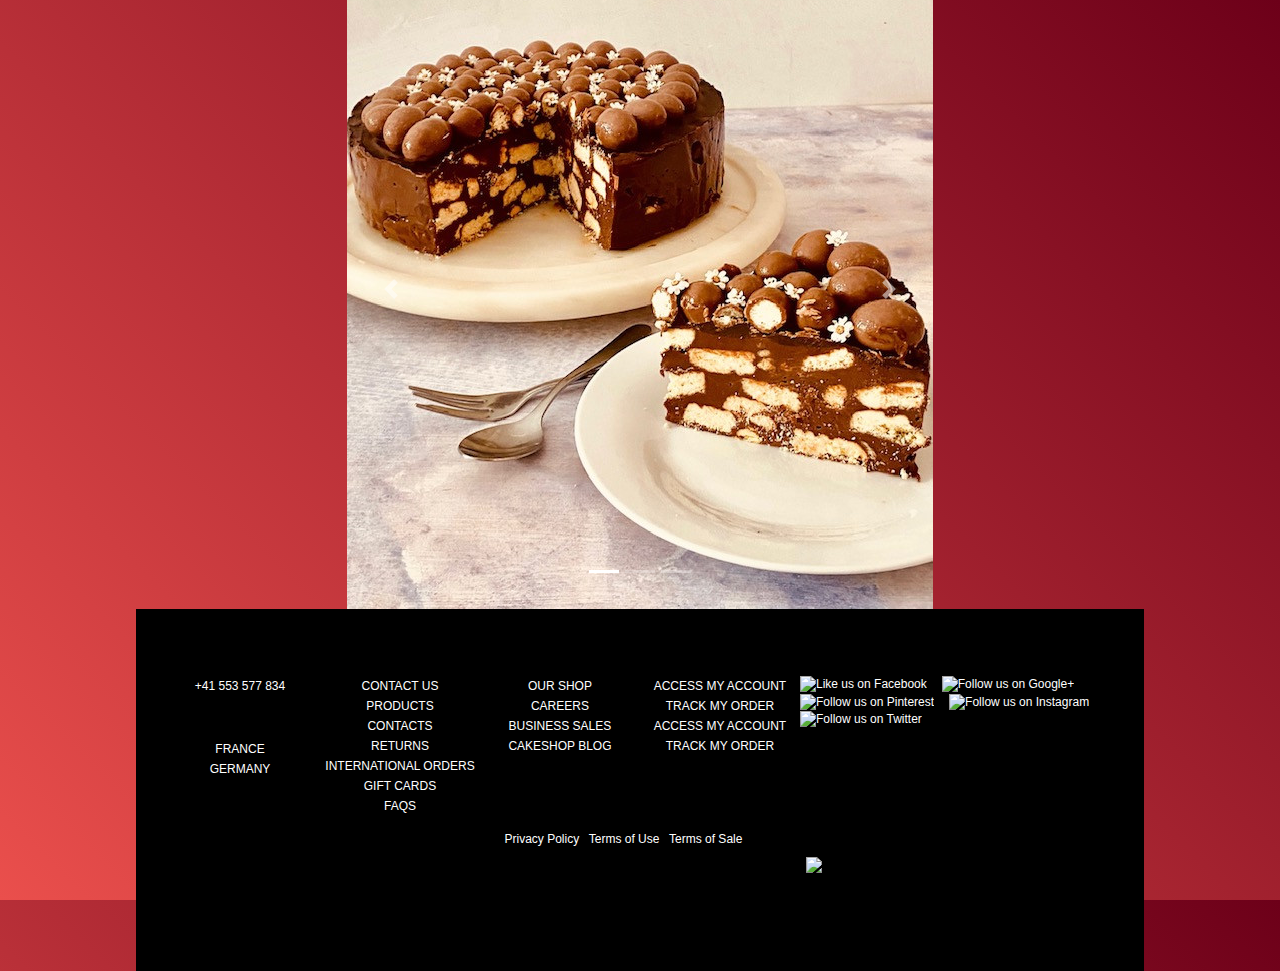
==== html/index.html @ 63a08094 "nach Backen index File erstellt" ====
<!DOCTYPE html>
<html lang="en">
<head>
    <meta charset="UTF-8">
    <meta http-equiv="X-UA-Compatible" content="IE=edge">
    <meta name="viewport" content="width=device-width, initial-scale=1.0">
    <link rel="stylesheet" href="https://stackpath.bootstrapcdn.com/bootstrap/4.3.1/css/bootstrap.min.css"
    integrity="sha384-ggOyR0iXCbMQv3Xipma34MD+dH/1fQ784/j6cY/iJTQUOhcWr7x9JvoRxT2MZw1T" crossorigin="anonymous">
    <link rel="stylesheet" href="https://maxcdn.bootstrapcdn.com/bootstrap/4.0.0/css/bootstrap.min.css"
    integrity="sha384-Gn5384xqQ1aoWXA+058RXPxPg6fy4IWvTNh0E263XmFcJlSAwiGgFAW/dAiS6JXm" crossorigin="anonymous">
    <script src="https://code.jquery.com/jquery-3.2.1.slim.min.js"
    integrity="sha384-KJ3o2DKtIkvYIK3UENzmM7KCkRr/rE9/Qpg6aAZGJwFDMVNA/GpGFF93hXpG5KkN"
    crossorigin="anonymous"></script>
<script src="https://cdnjs.cloudflare.com/ajax/libs/popper.js/1.12.9/umd/popper.min.js"
    integrity="sha384-ApNbgh9B+Y1QKtv3Rn7W3mgPxhU9K/ScQsAP7hUibX39j7fakFPskvXusvfa0b4Q"
    crossorigin="anonymous"></script>
<script src="https://maxcdn.bootstrapcdn.com/bootstrap/4.0.0/js/bootstrap.min.js"
    integrity="sha384-JZR6Spejh4U02d8jOt6vLEHfe/JQGiRRSQQxSfFWpi1MquVdAyjUar5+76PVCmYl"
    crossorigin="anonymous"></script>
    <link rel="shortcut icon" href="cakelog.png" type="">
    <link rel="stylesheet" href="/css/index.css">
    <title>Take N'Bake</title>
</head>
<body>
    <nav class="navigationWrapper">
        <div class="logoWrapper">
          <span class="stylish">Stylish</span>
          <span class="logo">Logo</span>
        </div>
        <ul class="navigation">
          <li class="parent"><a class="link" href="#">Home</a></li>
          <li class="parent"><a class="link" href="#">About</a></li>
          <li class="parent" id="clients">
            <a class="link" href="#"><i class="fas fa-minus"></i> Clients <i class="fas fa-plus"></i></a>
            <ul class="subnavigation">
              <li><a class="link" href="#">Burger King</a></li>
              <li><a class="link" href="#">Southwest Airlines</a></li>
              <li><a class="link" href="#">Levi Strauss</a></li>
            </ul>
          </li>
          <li class="parent" id="services">
            <a class="link" href="#"><i class="fas fa-minus"></i> Services <i class="fas fa-plus"></i></a>
            <ul class="subnavigation">
              <li><a class="link" href="#">Print Design</a></li>
              <li><a class="link" href="#">Web Design</a></li>
              <li><a class="link" href="#">Mobile App Development</a></li>
            </ul>
          </li>
          <li class="parent"><a class="link" href="#">Contact</a></li>
        </ul>
      </nav>






    <div id="carouselExampleIndicators" class="carousel slide" data-ride="carousel">
        <ol class="carousel-indicators">
            <li data-target="#carouselExampleIndicators" data-slide-to="0" class="active"></li>
            <li data-target="#carouselExampleIndicators" data-slide-to="1"></li>
            <li data-target="#carouselExampleIndicators" data-slide-to="2"></li>
        </ol>
        <div class="carousel-inner">
            <div class="carousel-item active">
                <img class="d-block w-100" src="/images/full-fridge-cake.jpg" alt="First slide">
                <div class="carousel-caption d-none d-md-block">
                </div>
            </div>
            <div class="carousel-item">
                <img class="d-block w-100" src="/images/logo-cake-pastry.png" alt="Second slide">
            </div>
            <div class="carousel-item">
                <img class="d-block w-100" src="/images/logo-CherryCakes.png" alt="Third slide">
            </div>
        </div>
        <a class="carousel-control-prev" href="#carouselExampleIndicators" role="button" data-slide="prev">
            <span class="carousel-control-prev-icon" aria-hidden="true"></span>
            <span class="sr-only">Previous</span>
        </a>
        <a class="carousel-control-next" href="#carouselExampleIndicators" role="button" data-slide="next">
            <span class="carousel-control-next-icon" aria-hidden="true"></span>
            <span class="sr-only">Next</span>
        </a>
       </div>
       <div id=container class="header-text hidden-xs">
            <div id=parent class="col-md-12 text-center">




    
    <footer>
        <div class="footer-gray">
            <div class="footer-custom">
                <div class="footer-lists">
                    <div class="footer-list-wrap">
                        <h6 class="ftr-hdr">Order Toll Free</h6>
                        <ul class="ftr-links-sub">
                            <li>+41 553 577 834</li>
                        </ul>
                        <h6 class="ftr-hdr">International</h6>
                        <ul class="ftr-links-sub">
                            <li><a href="http://www.art.fr" rel="nofollow">France</a></li>
                            <li><a href="http://www.art.fr" rel="nofollow">Germany</a></li>
                        </ul>
                    </div>

                    <div class="footer-list-wrap">
                        <h6 class="ftr-hdr">Customer Service</h6>
                        <ul class="ftr-links-sub">
                            <li><a href="contacts.html" rel="nofollow">Contact Us</a></li>
                            <li><a href="products.html" rel="nofollow">Products</a></li>
                            <li><a href="contacts.html" rel="nofollow">Contacts</a></li>
                            <li><a href="/help/shippingreturns.html" rel="nofollow">Returns</a></li>
                            <li><a href="/help/international-shipping.html" rel="nofollow">International Orders</a></li>
                            <li><a href="/~/egift-cards/" rel="nofollow">Gift Cards</a></li>
                            <li><a href="/help/faq.html" rel="nofollow">FAQs</a></li>
                        </ul>
                    </div>
                    <div class="footer-list-wrap">
                        <h6 class="ftr-hdr">Cakeshop</h6>
                        <ul class="ftr-links-sub">
                            <li><a href="aboutus.html" rel="nofollow">Our Shop</a></li>
                            <li><a href="http://corporate.art.com/careers" rel="nofollow">Careers</a></li>
                            <li><a href="/~/art-for-business" rel="nofollow">Business Sales</a></li>
                            <li><a href="pseudo.html" rel="notfollow">CAKESHOP BLOG</a></li>
                        </ul>
                    </div>

                    <div class="footer-list-wrap">
                        <h6 class="ftr-hdr">My Account</h6>
                        <ul class="ftr-links-sub">
                            <art:content rule="!loggedin">
                                <li class="ftr-Login"><span class="link login-trigger">Access My Account</span></li>
                                <li> <span class="link"
                                        onclick="link('/asp/secure/your_account/track_orders-asp/_/posters.htm')">Track
                                        My Order</span></li>
                            </art:content>
                            <art:content rule="loggedin">
                                <li class="ftr-Login"><span class="link ftr-access-my-account">Access My Account</span>
                                </li>
                                <li><span class="link"
                                        onclick="window.location.href=getProfileKey() + '?pagetype=oh';">Track My
                                        Order</span></li>
                            </art:content>
                        </ul>
                    </div>

                </div>

                <div class="footer-email">
                    
                    <div id="ftr-email" class="ftr-email-form">
      
                            <input type="hidden" name="country_iso2" value="">
                            <input type="hidden" name="language_iso2" value="en">
                            <input type="hidden" name="site_domain" value="art.com">
                            <input type="hidden" name="email_acq_source" value="01-000001">
                            <input type="hidden" name="email_acq_date" value="" id="ftr-email-date">
                            <input type="hidden" name="brand_id" value="ART">
                            <input type="hidden" name="_ri_"
                                value="X0Gzc2X%3DWQpglLjHJlYQGnp51yrMf2qXdC9tjU8pzgMtwfYzaVwjpnpgHlpgneHmgJoXX0Gzc2X%3DWQpglLjHJlYQGnyLSq2fzdkuzdzglHMsUhgeNzaSgkk">
                        </form>
                    </div>

                    <div class="ftr-email-privacy-policy"></div>
                </div>

                <div class="footer-social">
                    <h6 class="ftr-hdr">Follow Us</h6>
                    <ul>
                        <li>
                            <a href="https://www.facebook.com/art.com" title="Facebook"
                                onclick="_gaq.push(['_trackSocial', 'Facebook', 'Follow', 'Footer', 'undefined', 'True']);">
                                <img width="24" height="24" alt="Like us on Facebook"
                                    src="http://cache1.artprintimages.com/images/jump_pages/rebrand/footer/fb.png">
                            </a>
                        </li>
                        <li>
                            <a href="https://plus.google.com/108089796661280870153" title="Google+"
                                onclick="_gaq.push(['_trackSocial', 'GooglePlus', 'Follow', 'Footer', 'undefined', 'True']);">
                                <img width="24" height="24" alt="Follow us on Google+"
                                    src="http://cache1.artprintimages.com/images/jump_pages/rebrand/footer/gplus.png">
                            </a>
                        </li>
                        <li>
                            <a href="https://pinterest.com/artdotcom/" target="_blank">
                                <img width="24" height="24" alt="Follow us on Pinterest"
                                    src="http://cache1.artprintimages.com/images/jump_pages/rebrand/footer/pin-badge.png">
                            </a>
                        </li>
                        <li>
                            <a target="_blank" href="http://instagram.com/artdotcom/">
                                <img width="24" height="24" alt="Follow us on Instagram"
                                    src="http://cache1.artprintimages.com/images/jump_pages/rebrand/footer/instagram-badge.png">
                            </a>
                        </li>
                        <li>
                            <a href="https://www.twitter.com/artdotcom" title="Twitter"
                                onclick="_gaq.push(['_trackSocial', 'Twitter', 'Follow', 'Footer', 'undefined', 'True']);">
                                <img width="67" alt="Follow us on Twitter"
                                    src="http://cache1.artprintimages.com/images/jump_pages/rebrand/footer/twitter.png">
                            </a>
                        </li>
                    </ul>
                </div>

                
                <div class="footer-legal">
                    <p>&copy; Cakeshop@zuerich.com Inc. All Rights Reserved. | <a href="/help/privacy-policy.html"
                            rel="nofollow">Privacy Policy</a> | <a href="/help/terms-of-use.html" rel="nofollow">Terms
                            of Use</a> | <a href="/help/terms-of-sale.html" rel="nofollow">Terms of Sale</a></p>
                    <p>Cakeshop@zuerich.com, You+Cake, and Pastry [to] Cakes are sales or registered sales of
                        Cakeshop@zuerich.com Inc.</p>
                    <p>Various aspects of this website are covered by issued US patent No. 7,973,796 and other pending
                        patent applications.</p>
                </div>

                <div class="footer-payment">
                    <ul>
                        <li class="ftr-stella">
                            <span title="Stella Service"
                                onclick="openLink('http://www.stellaservice.com/profile/Art.com/')"></span>
                        </li>
                        <li>
                            <span onclick="clickTrack(); returnfalse;" onmouseover="this.style.cursor='pointer'"><img
                                    border="0" alt="HACKER SAFE certified sites prevent over 99.9% of hacker crime."
                                    src="https://images.scanalert.com/meter/www.art.com/31.gif"></span>
                        </li>
                        <li class="ftr-bbb">
                            <span title="BBB"
                                onclick="openLink('http://www.bbb.org/raleigh-durham/business-reviews/art-suppliers/artcom-inc-in-raleigh-nc-5001914')"></span>
                        </li>
                    </ul>
                </div>

            </div>

        </div>

     </footer>

</body>
</html>
---- css/index.css ----
body {
  font-family: "Roboto", sans-serif;
  margin: 0;
  padding: 0;
  display: flex;
  flex-direction: column;
  align-items: center;
  justify-content: center;
  height: 100vh;
  background: linear-gradient(45deg, #ea4f4c 0%, #6d0019 100%);

  
}
.signature {
    font-style: italic;
    font-size: 12px;
    color: #212121;
    padding-top: 15px;
    transition: all 0.3s ease-in-out;
    
    &:hover {
      color: white;
    }
  }
.navigationWrapper {
  position: relative;
  display: flex;
  align-items: center;
  justify-content: space-between;
  padding: 20px;
  background-color: #222;
  box-shadow: 0 5px 15px 0 rgba(0, 0, 0, 0.25);
  color: white;
  text-transform: uppercase;
  overflow: hidden;
  width: 600px;

  .logoWrapper {
    display: flex;

    .stylish {
      font-weight: bold;
    }

    .logo {
      padding-left: 4px;
      color: #ea4f4c;
    }
  }

  .navigation {
    display: flex;
    list-style-type: none;

    li {
      opacity: 1;
      list-style-type: none;
      color: white;
      text-decoration: none;
      transition: all 0.3s ease-in-out;
    }

    .parent {
      padding: 0 10px;
      cursor: pointer;

      .link {
        position: relative;
        display: flex;
        align-items: center;
        text-decoration: none;
        transition: all 0.3s ease-in-out;
        color: white;

        &:hover {
          color: #ea4f4c;
        }

        .fa-minus {
          opacity: 0;
          transition: all 0.3s ease-in-out;
          position: absolute;
          left: -16px;
          top: 3px;
        }

        .fa-plus {
          opacity: 1;
          transition: all 0.3s ease-in-out;
        }

        .fas {
          color: #ea4f4c;
          margin: -2px 4px 0;
          font-size: 10px;
          transition: all 0.3s ease-in-out;
        }
      }
    }

    .subnavigation {
      display: none;
      list-style-type: none;
      width: 500px;
      position: absolute;
      top: 40%;
      left: 25%;
      margin: auto;
      transition: all 0.3s ease-in-out;
      background-color: #222;

      li a {
        font-size: 17px;
        padding: 0 5px;
      }
    }
  }
}

.active.parent {
  transform: translate(-40px, -25px);
  .link {
    font-size: 12px;

    .fa-minus {
      opacity: 1 !important;
      font-size: 8px;
    }

    .fa-plus {
      opacity: 0 !important;
    }
  }

  .subnavigation {
    display: flex;
  }
}












body,
html {
  margin: 0;
  padding: 0;
}
.hidden {
  display: none;
}
.footer-gray {
  background-color: #000000;
  width: 100%;
}
.footer-custom {
  color: rgb(0, 0, 0);
  font: normal normal 12px/1.4 "HelveticaNeue-Light", "Helvetica Neue Light",
    "Helvetica Neue", Helvetica, Arial, "Lucida Grande", sans-serif;
  max-width: 1008px;
  box-sizing: border-box;
  margin: 0 auto;
  padding: 24px;
}
.footer-custom:after {
  display: table;
  clear: both;
  content: "";
}
.footer-lists:after {
  display: table;
  clear: both;
  content: "";
}
.ftr-hdr {
  color: #000;
  font: 22px/1.4 "BebasNeueRegular", BebasNeue, "Bebas Neue", Arial, sans-serif;
  margin: 1em 0 0;
}
@media only screen and (min-width: 768px) {
  .ftr-hdr {
    font-size: 18px;
  }
}
.footer-list-wrap {
  width: 50%;
  float: left;
  box-sizing: border-box;
}
@media only screen and (min-width: 568px) {
  .footer-list-wrap {
    width: 33.3333%;
  }
}
@media only screen and (min-width: 768px) {
  .footer-list-wrap {
    width: 25%;
  }
}
.ftr-links-sub {
  padding: 0;
  margin: 0;
}
.ftr-links-sub:after {
  display: table;
  clear: both;
  content: "";
}
.ftr-links-sub li {
  display: block;
  list-style-type: none;
  margin: 0;
  padding: 3px 0;
  color: rgb(255, 255, 255);
  font: normal normal 12px "HelveticaNeue-Light", "Helvetica Neue Light",
    "Helvetica Neue", Helvetica, Arial, "Lucida Grande", sans-serif;
  text-transform: uppercase;
  /*width: 150px;*/
}
.footer-custom a,
.footer-custom a:link,
.footer-custom a:visited,
.ftr-links-sub li .link {
  text-decoration: none;
  color: rgb(255, 255, 255);
  padding: 5px 0;
  display: block;
}
.footer-custom .footer-legal a {
  display: inline;
}
.footer-custom a:hover,
.footer-custom a:active,
.ftr-links-sub li .link:hover {
  text-decoration: underline;
  color: #888;
  cursor: pointer;
}
@media only screen and (min-width: 768px) {
  .footer-custom a,
  .footer-custom a:link,
  .footer-custom a:visited,
  .ftr-links-sub li .link {
    padding: 0;
  }
}
.footer-social {
  text-align: center;
}
.footer-social ul {
  padding: 0;
  display: inline-block;
  list-style-type: none;
}
.footer-social ul:after {
  display: table;
  clear: both;
  content: "";
}
.footer-social li {
  float: left;
  margin: 0 15px 0 0;
  padding: 0;
}
@media only screen and (min-width: 768px) {
  .footer-lists {
    width: 100%;
  }
  .footer-email {
    width: 50%;
    float: left;
    text-align: left;
  }
  .footer-social {
    width: 45%;
    margin-left: 5%;
    float: left;
    text-align: left;
  }
}
@media only screen and (min-width: 1008px) {
  .footer-lists {
    width: 66.6666%;
    float: left;
  }
  .footer-email {
    width: 33.3333%;
  }
  .footer-social {
    width: 33.3333%;
    float: right;
    margin-left: 0;
  }
}
.footer-legal {
  padding: 15px 0 0;
  clear: left;
}

.footer-payment {
  text-align: center;
}
@media only screen and (min-width: 768px) {
  .footer-legal {
    width: 66.6666%;
    float: left;
  }
  .footer-payment {
    width: 33.3333%;
    float: left;
  }
}
@media only screen and (min-width: 1008px) {
  .footer-payment {
    text-align: left;
  }
}
.footer-payment ul {
  padding: 0;
  display: inline-block;
  list-style-type: none;
}
.footer-payment ul li {
  display: inline-block;
  margin: 0 6px;
}
@media only screen and (min-width: 1008px) {
  .footer-payment ul li.ftr-stella {
    margin-left: 0;
  }
}
.ftr-bbb span,
.ftr-stella span {
  background-image: url("http://cache1.artprintimages.com/images/jump_pages/rebrand2/images/subnav2.png");
  background-repeat: no-repeat;
  background-color: transparent;
  cursor: pointer;
  display: inline-block;
  height: 36px;
  margin: 0;
  padding: 0;
}
.ftr-bbb span {
  background-position: -339px -8px;
  width: 96px;
}
.ftr-stella span {
  background-position: -339px -107px;
  width: 57px;
}
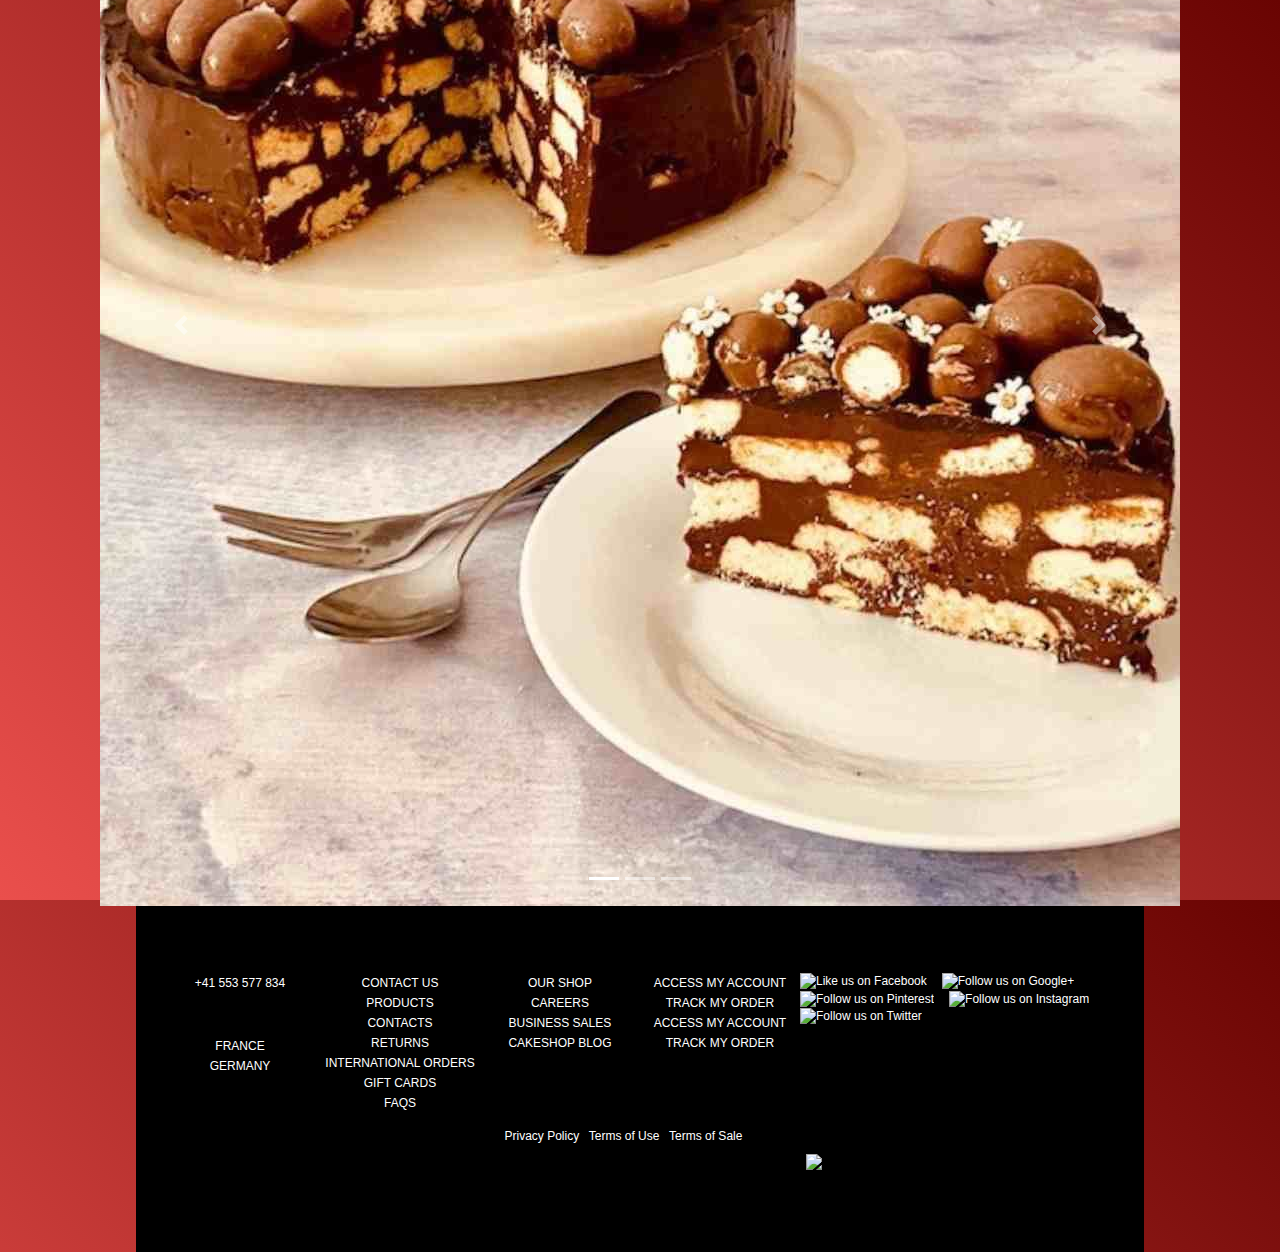
==== commit 68408f02: "experiments of nav-bar- added new images" ====
--- a/html/index.html
+++ b/html/index.html
@@ -1,60 +1,39 @@
 <!DOCTYPE html>
 <html lang="en">
+
 <head>
     <meta charset="UTF-8">
     <meta http-equiv="X-UA-Compatible" content="IE=edge">
     <meta name="viewport" content="width=device-width, initial-scale=1.0">
-    <link rel="stylesheet" href="https://stackpath.bootstrapcdn.com/bootstrap/4.3.1/css/bootstrap.min.css"
-    integrity="sha384-ggOyR0iXCbMQv3Xipma34MD+dH/1fQ784/j6cY/iJTQUOhcWr7x9JvoRxT2MZw1T" crossorigin="anonymous">
-    <link rel="stylesheet" href="https://maxcdn.bootstrapcdn.com/bootstrap/4.0.0/css/bootstrap.min.css"
-    integrity="sha384-Gn5384xqQ1aoWXA+058RXPxPg6fy4IWvTNh0E263XmFcJlSAwiGgFAW/dAiS6JXm" crossorigin="anonymous">
-    <script src="https://code.jquery.com/jquery-3.2.1.slim.min.js"
-    integrity="sha384-KJ3o2DKtIkvYIK3UENzmM7KCkRr/rE9/Qpg6aAZGJwFDMVNA/GpGFF93hXpG5KkN"
-    crossorigin="anonymous"></script>
-<script src="https://cdnjs.cloudflare.com/ajax/libs/popper.js/1.12.9/umd/popper.min.js"
-    integrity="sha384-ApNbgh9B+Y1QKtv3Rn7W3mgPxhU9K/ScQsAP7hUibX39j7fakFPskvXusvfa0b4Q"
-    crossorigin="anonymous"></script>
-<script src="https://maxcdn.bootstrapcdn.com/bootstrap/4.0.0/js/bootstrap.min.js"
-    integrity="sha384-JZR6Spejh4U02d8jOt6vLEHfe/JQGiRRSQQxSfFWpi1MquVdAyjUar5+76PVCmYl"
-    crossorigin="anonymous"></script>
+    <!--bootstrap css-->
+    <link rel="stylesheet" href="https://stackpath.bootstrapcdn.com/bootstrap/4.4.1/css/bootstrap.min.css"
+        integrity="sha384-Vkoo8x4CGsO3+Hhxv8T/Q5PaXtkKtu6ug5TOeNV6gBiFeWPGFN9MuhOf23Q9Ifjh" crossorigin="anonymous">
+
     <link rel="shortcut icon" href="cakelog.png" type="">
     <link rel="stylesheet" href="/css/index.css">
     <title>Take N'Bake</title>
 </head>
+
+
 <body>
-    <nav class="navigationWrapper">
-        <div class="logoWrapper">
-          <span class="stylish">Stylish</span>
-          <span class="logo">Logo</span>
-        </div>
-        <ul class="navigation">
-          <li class="parent"><a class="link" href="#">Home</a></li>
-          <li class="parent"><a class="link" href="#">About</a></li>
-          <li class="parent" id="clients">
-            <a class="link" href="#"><i class="fas fa-minus"></i> Clients <i class="fas fa-plus"></i></a>
-            <ul class="subnavigation">
-              <li><a class="link" href="#">Burger King</a></li>
-              <li><a class="link" href="#">Southwest Airlines</a></li>
-              <li><a class="link" href="#">Levi Strauss</a></li>
-            </ul>
-          </li>
-          <li class="parent" id="services">
-            <a class="link" href="#"><i class="fas fa-minus"></i> Services <i class="fas fa-plus"></i></a>
-            <ul class="subnavigation">
-              <li><a class="link" href="#">Print Design</a></li>
-              <li><a class="link" href="#">Web Design</a></li>
-              <li><a class="link" href="#">Mobile App Development</a></li>
-            </ul>
-          </li>
-          <li class="parent"><a class="link" href="#">Contact</a></li>
-        </ul>
-      </nav>
-
-
-
-
-
-
+    <!--bootstrap javascript-->
+    <script src="https://code.jquery.com/jquery-3.4.1.slim.min.js"
+        integrity="sha384-J6qa4849blE2+poT4WnyKhv5vZF5SrPo0iEjwBvKU7imGFAV0wwj1yYfoRSJoZ+n"
+        crossorigin="anonymous"></script>
+    <script src="https://cdn.jsdelivr.net/npm/popper.js@1.16.0/dist/umd/popper.min.js"
+        integrity="sha384-Q6E9RHvbIyZFJoft+2mJbHaEWldlvI9IOYy5n3zV9zzTtmI3UksdQRVvoxMfooAo"
+        crossorigin="anonymous"></script>
+    <script src="https://stackpath.bootstrapcdn.com/bootstrap/4.4.1/js/bootstrap.min.js"
+        integrity="sha384-wfSDF2E50Y2D1uUdj0O3uMBJnjuUD4Ih7YwaYd1iqfktj0Uod8GCExl3Og8ifwB6"
+        crossorigin="anonymous"></script>
+    <!--Nav-bar-->
+    <ul>
+        <li><a href="default.asp">Home</a></li>
+        <li><a href="news.asp">News</a></li>
+        <li><a href="contact.asp">Contact</a></li>
+        <li><a href="about.asp">About</a></li>
+      </ul>
+    <!--Carousel-->
     <div id="carouselExampleIndicators" class="carousel slide" data-ride="carousel">
         <ol class="carousel-indicators">
             <li data-target="#carouselExampleIndicators" data-slide-to="0" class="active"></li>
@@ -63,15 +42,15 @@
         </ol>
         <div class="carousel-inner">
             <div class="carousel-item active">
-                <img class="d-block w-100" src="/images/full-fridge-cake.jpg" alt="First slide">
+                <img class="d-block w-100" src="/images/fullmalteser-cake.jpg" alt="First slide">
                 <div class="carousel-caption d-none d-md-block">
                 </div>
             </div>
             <div class="carousel-item">
-                <img class="d-block w-100" src="/images/logo-cake-pastry.png" alt="Second slide">
+                <img class="d-block w-100" src="/images/whitesquare-cake.jpg" alt="Second slide">
             </div>
             <div class="carousel-item">
-                <img class="d-block w-100" src="/images/logo-CherryCakes.png" alt="Third slide">
+                <img class="d-block w-100" src="/images/milkysquare-cake.jpg" alt="Third slide">
             </div>
         </div>
         <a class="carousel-control-prev" href="#carouselExampleIndicators" role="button" data-slide="prev">
@@ -82,164 +61,167 @@
             <span class="carousel-control-next-icon" aria-hidden="true"></span>
             <span class="sr-only">Next</span>
         </a>
-       </div>
-       <div id=container class="header-text hidden-xs">
-            <div id=parent class="col-md-12 text-center">
-
-
-
-
-    
-    <footer>
-        <div class="footer-gray">
-            <div class="footer-custom">
-                <div class="footer-lists">
-                    <div class="footer-list-wrap">
-                        <h6 class="ftr-hdr">Order Toll Free</h6>
-                        <ul class="ftr-links-sub">
-                            <li>+41 553 577 834</li>
-                        </ul>
-                        <h6 class="ftr-hdr">International</h6>
-                        <ul class="ftr-links-sub">
-                            <li><a href="http://www.art.fr" rel="nofollow">France</a></li>
-                            <li><a href="http://www.art.fr" rel="nofollow">Germany</a></li>
-                        </ul>
+    </div>
+    <div id=container class="header-text hidden-xs">
+        <div id=parent class="col-md-12 text-center">
+<!--footer-->
+            <footer>
+                <div class="footer-gray">
+                    <div class="footer-custom">
+                        <div class="footer-lists">
+                            <div class="footer-list-wrap">
+                                <h6 class="ftr-hdr">Order Toll Free</h6>
+                                <ul class="ftr-links-sub">
+                                    <li>+41 553 577 834</li>
+                                </ul>
+                                <h6 class="ftr-hdr">International</h6>
+                                <ul class="ftr-links-sub">
+                                    <li><a href="http://www.art.fr" rel="nofollow">France</a></li>
+                                    <li><a href="http://www.art.fr" rel="nofollow">Germany</a></li>
+                                </ul>
+                            </div>
+
+                            <div class="footer-list-wrap">
+                                <h6 class="ftr-hdr">Customer Service</h6>
+                                <ul class="ftr-links-sub">
+                                    <li><a href="contacts.html" rel="nofollow">Contact Us</a></li>
+                                    <li><a href="products.html" rel="nofollow">Products</a></li>
+                                    <li><a href="contacts.html" rel="nofollow">Contacts</a></li>
+                                    <li><a href="/help/shippingreturns.html" rel="nofollow">Returns</a></li>
+                                    <li><a href="/help/international-shipping.html" rel="nofollow">International
+                                            Orders</a></li>
+                                    <li><a href="/~/egift-cards/" rel="nofollow">Gift Cards</a></li>
+                                    <li><a href="/help/faq.html" rel="nofollow">FAQs</a></li>
+                                </ul>
+                            </div>
+                            <div class="footer-list-wrap">
+                                <h6 class="ftr-hdr">Cakeshop</h6>
+                                <ul class="ftr-links-sub">
+                                    <li><a href="aboutus.html" rel="nofollow">Our Shop</a></li>
+                                    <li><a href="http://corporate.art.com/careers" rel="nofollow">Careers</a></li>
+                                    <li><a href="/~/art-for-business" rel="nofollow">Business Sales</a></li>
+                                    <li><a href="pseudo.html" rel="notfollow">CAKESHOP BLOG</a></li>
+                                </ul>
+                            </div>
+
+                            <div class="footer-list-wrap">
+                                <h6 class="ftr-hdr">My Account</h6>
+                                <ul class="ftr-links-sub">
+                                    <art:content rule="!loggedin">
+                                        <li class="ftr-Login"><span class="link login-trigger">Access My Account</span>
+                                        </li>
+                                        <li> <span class="link"
+                                                onclick="link('/asp/secure/your_account/track_orders-asp/_/posters.htm')">Track
+                                                My Order</span></li>
+                                    </art:content>
+                                    <art:content rule="loggedin">
+                                        <li class="ftr-Login"><span class="link ftr-access-my-account">Access My
+                                                Account</span>
+                                        </li>
+                                        <li><span class="link"
+                                                onclick="window.location.href=getProfileKey() + '?pagetype=oh';">Track
+                                                My
+                                                Order</span></li>
+                                    </art:content>
+                                </ul>
+                            </div>
+                        </div>
+
+                        <div class="footer-email">
+
+                            <div id="ftr-email" class="ftr-email-form">
+
+                                <input type="hidden" name="country_iso2" value="">
+                                <input type="hidden" name="language_iso2" value="en">
+                                <input type="hidden" name="site_domain" value="art.com">
+                                <input type="hidden" name="email_acq_source" value="01-000001">
+                                <input type="hidden" name="email_acq_date" value="" id="ftr-email-date">
+                                <input type="hidden" name="brand_id" value="ART">
+                                <input type="hidden" name="_ri_"
+                                    value="X0Gzc2X%3DWQpglLjHJlYQGnp51yrMf2qXdC9tjU8pzgMtwfYzaVwjpnpgHlpgneHmgJoXX0Gzc2X%3DWQpglLjHJlYQGnyLSq2fzdkuzdzglHMsUhgeNzaSgkk">
+                                </form>
+                            </div>
+
+                            <div class="ftr-email-privacy-policy"></div>
+                        </div>
+
+                        <div class="footer-social">
+                            <h6 class="ftr-hdr">Follow Us</h6>
+                            <ul>
+                                <li>
+                                    <a href="https://www.facebook.com/art.com" title="Facebook"
+                                        onclick="_gaq.push(['_trackSocial', 'Facebook', 'Follow', 'Footer', 'undefined', 'True']);">
+                                        <img width="24" height="24" alt="Like us on Facebook"
+                                            src="http://cache1.artprintimages.com/images/jump_pages/rebrand/footer/fb.png">
+                                    </a>
+                                </li>
+                                <li>
+                                    <a href="https://plus.google.com/108089796661280870153" title="Google+"
+                                        onclick="_gaq.push(['_trackSocial', 'GooglePlus', 'Follow', 'Footer', 'undefined', 'True']);">
+                                        <img width="24" height="24" alt="Follow us on Google+"
+                                            src="http://cache1.artprintimages.com/images/jump_pages/rebrand/footer/gplus.png">
+                                    </a>
+                                </li>
+                                <li>
+                                    <a href="https://pinterest.com/artdotcom/" target="_blank">
+                                        <img width="24" height="24" alt="Follow us on Pinterest"
+                                            src="http://cache1.artprintimages.com/images/jump_pages/rebrand/footer/pin-badge.png">
+                                    </a>
+                                </li>
+                                <li>
+                                    <a target="_blank" href="http://instagram.com/artdotcom/">
+                                        <img width="24" height="24" alt="Follow us on Instagram"
+                                            src="http://cache1.artprintimages.com/images/jump_pages/rebrand/footer/instagram-badge.png">
+                                    </a>
+                                </li>
+                                <li>
+                                    <a href="https://www.twitter.com/artdotcom" title="Twitter"
+                                        onclick="_gaq.push(['_trackSocial', 'Twitter', 'Follow', 'Footer', 'undefined', 'True']);">
+                                        <img width="67" alt="Follow us on Twitter"
+                                            src="http://cache1.artprintimages.com/images/jump_pages/rebrand/footer/twitter.png">
+                                    </a>
+                                </li>
+                            </ul>
+                        </div>
+
+
+                        <div class="footer-legal">
+                            <p>&copy; Cakeshop@zuerich.com Inc. All Rights Reserved. | <a
+                                    href="/help/privacy-policy.html" rel="nofollow">Privacy Policy</a> | <a
+                                    href="/help/terms-of-use.html" rel="nofollow">Terms
+                                    of Use</a> | <a href="/help/terms-of-sale.html" rel="nofollow">Terms of Sale</a></p>
+                            <p>Cakeshop@zuerich.com, You+Cake, and Pastry [to] Cakes are sales or registered sales of
+                                Cakeshop@zuerich.com Inc.</p>
+                            <p>Various aspects of this website are covered by issued US patent No. 7,973,796 and other
+                                pending
+                                patent applications.</p>
+                        </div>
+
+                        <div class="footer-payment">
+                            <ul>
+                                <li class="ftr-stella">
+                                    <span title="Stella Service"
+                                        onclick="openLink('http://www.stellaservice.com/profile/Art.com/')"></span>
+                                </li>
+                                <li>
+                                    <span onclick="clickTrack(); returnfalse;"
+                                        onmouseover="this.style.cursor='pointer'"><img border="0"
+                                            alt="HACKER SAFE certified sites prevent over 99.9% of hacker crime."
+                                            src="https://images.scanalert.com/meter/www.art.com/31.gif"></span>
+                                </li>
+                                <li class="ftr-bbb">
+                                    <span title="BBB"
+                                        onclick="openLink('http://www.bbb.org/raleigh-durham/business-reviews/art-suppliers/artcom-inc-in-raleigh-nc-5001914')"></span>
+                                </li>
+                            </ul>
+                        </div>
+
                     </div>
 
-                    <div class="footer-list-wrap">
-                        <h6 class="ftr-hdr">Customer Service</h6>
-                        <ul class="ftr-links-sub">
-                            <li><a href="contacts.html" rel="nofollow">Contact Us</a></li>
-                            <li><a href="products.html" rel="nofollow">Products</a></li>
-                            <li><a href="contacts.html" rel="nofollow">Contacts</a></li>
-                            <li><a href="/help/shippingreturns.html" rel="nofollow">Returns</a></li>
-                            <li><a href="/help/international-shipping.html" rel="nofollow">International Orders</a></li>
-                            <li><a href="/~/egift-cards/" rel="nofollow">Gift Cards</a></li>
-                            <li><a href="/help/faq.html" rel="nofollow">FAQs</a></li>
-                        </ul>
-                    </div>
-                    <div class="footer-list-wrap">
-                        <h6 class="ftr-hdr">Cakeshop</h6>
-                        <ul class="ftr-links-sub">
-                            <li><a href="aboutus.html" rel="nofollow">Our Shop</a></li>
-                            <li><a href="http://corporate.art.com/careers" rel="nofollow">Careers</a></li>
-                            <li><a href="/~/art-for-business" rel="nofollow">Business Sales</a></li>
-                            <li><a href="pseudo.html" rel="notfollow">CAKESHOP BLOG</a></li>
-                        </ul>
-                    </div>
-
-                    <div class="footer-list-wrap">
-                        <h6 class="ftr-hdr">My Account</h6>
-                        <ul class="ftr-links-sub">
-                            <art:content rule="!loggedin">
-                                <li class="ftr-Login"><span class="link login-trigger">Access My Account</span></li>
-                                <li> <span class="link"
-                                        onclick="link('/asp/secure/your_account/track_orders-asp/_/posters.htm')">Track
-                                        My Order</span></li>
-                            </art:content>
-                            <art:content rule="loggedin">
-                                <li class="ftr-Login"><span class="link ftr-access-my-account">Access My Account</span>
-                                </li>
-                                <li><span class="link"
-                                        onclick="window.location.href=getProfileKey() + '?pagetype=oh';">Track My
-                                        Order</span></li>
-                            </art:content>
-                        </ul>
-                    </div>
-
                 </div>
 
-                <div class="footer-email">
-                    
-                    <div id="ftr-email" class="ftr-email-form">
-      
-                            <input type="hidden" name="country_iso2" value="">
-                            <input type="hidden" name="language_iso2" value="en">
-                            <input type="hidden" name="site_domain" value="art.com">
-                            <input type="hidden" name="email_acq_source" value="01-000001">
-                            <input type="hidden" name="email_acq_date" value="" id="ftr-email-date">
-                            <input type="hidden" name="brand_id" value="ART">
-                            <input type="hidden" name="_ri_"
-                                value="X0Gzc2X%3DWQpglLjHJlYQGnp51yrMf2qXdC9tjU8pzgMtwfYzaVwjpnpgHlpgneHmgJoXX0Gzc2X%3DWQpglLjHJlYQGnyLSq2fzdkuzdzglHMsUhgeNzaSgkk">
-                        </form>
-                    </div>
-
-                    <div class="ftr-email-privacy-policy"></div>
-                </div>
-
-                <div class="footer-social">
-                    <h6 class="ftr-hdr">Follow Us</h6>
-                    <ul>
-                        <li>
-                            <a href="https://www.facebook.com/art.com" title="Facebook"
-                                onclick="_gaq.push(['_trackSocial', 'Facebook', 'Follow', 'Footer', 'undefined', 'True']);">
-                                <img width="24" height="24" alt="Like us on Facebook"
-                                    src="http://cache1.artprintimages.com/images/jump_pages/rebrand/footer/fb.png">
-                            </a>
-                        </li>
-                        <li>
-                            <a href="https://plus.google.com/108089796661280870153" title="Google+"
-                                onclick="_gaq.push(['_trackSocial', 'GooglePlus', 'Follow', 'Footer', 'undefined', 'True']);">
-                                <img width="24" height="24" alt="Follow us on Google+"
-                                    src="http://cache1.artprintimages.com/images/jump_pages/rebrand/footer/gplus.png">
-                            </a>
-                        </li>
-                        <li>
-                            <a href="https://pinterest.com/artdotcom/" target="_blank">
-                                <img width="24" height="24" alt="Follow us on Pinterest"
-                                    src="http://cache1.artprintimages.com/images/jump_pages/rebrand/footer/pin-badge.png">
-                            </a>
-                        </li>
-                        <li>
-                            <a target="_blank" href="http://instagram.com/artdotcom/">
-                                <img width="24" height="24" alt="Follow us on Instagram"
-                                    src="http://cache1.artprintimages.com/images/jump_pages/rebrand/footer/instagram-badge.png">
-                            </a>
-                        </li>
-                        <li>
-                            <a href="https://www.twitter.com/artdotcom" title="Twitter"
-                                onclick="_gaq.push(['_trackSocial', 'Twitter', 'Follow', 'Footer', 'undefined', 'True']);">
-                                <img width="67" alt="Follow us on Twitter"
-                                    src="http://cache1.artprintimages.com/images/jump_pages/rebrand/footer/twitter.png">
-                            </a>
-                        </li>
-                    </ul>
-                </div>
-
-                
-                <div class="footer-legal">
-                    <p>&copy; Cakeshop@zuerich.com Inc. All Rights Reserved. | <a href="/help/privacy-policy.html"
-                            rel="nofollow">Privacy Policy</a> | <a href="/help/terms-of-use.html" rel="nofollow">Terms
-                            of Use</a> | <a href="/help/terms-of-sale.html" rel="nofollow">Terms of Sale</a></p>
-                    <p>Cakeshop@zuerich.com, You+Cake, and Pastry [to] Cakes are sales or registered sales of
-                        Cakeshop@zuerich.com Inc.</p>
-                    <p>Various aspects of this website are covered by issued US patent No. 7,973,796 and other pending
-                        patent applications.</p>
-                </div>
-
-                <div class="footer-payment">
-                    <ul>
-                        <li class="ftr-stella">
-                            <span title="Stella Service"
-                                onclick="openLink('http://www.stellaservice.com/profile/Art.com/')"></span>
-                        </li>
-                        <li>
-                            <span onclick="clickTrack(); returnfalse;" onmouseover="this.style.cursor='pointer'"><img
-                                    border="0" alt="HACKER SAFE certified sites prevent over 99.9% of hacker crime."
-                                    src="https://images.scanalert.com/meter/www.art.com/31.gif"></span>
-                        </li>
-                        <li class="ftr-bbb">
-                            <span title="BBB"
-                                onclick="openLink('http://www.bbb.org/raleigh-durham/business-reviews/art-suppliers/artcom-inc-in-raleigh-nc-5001914')"></span>
-                        </li>
-                    </ul>
-                </div>
-
-            </div>
-
-        </div>
-
-     </footer>
+            </footer>
 
 </body>
+
 </html>--- a/css/index.css
+++ b/css/index.css
@@ -1,4 +1,5 @@
-body {
+body,
+html {
   font-family: "Roboto", sans-serif;
   margin: 0;
   padding: 0;
@@ -7,155 +8,15 @@
   align-items: center;
   justify-content: center;
   height: 100vh;
-  background: linear-gradient(45deg, #ea4f4c 0%, #6d0019 100%);
-
-  
-}
-.signature {
-    font-style: italic;
-    font-size: 12px;
-    color: #212121;
-    padding-top: 15px;
-    transition: all 0.3s ease-in-out;
-    
-    &:hover {
-      color: white;
-    }
-  }
-.navigationWrapper {
-  position: relative;
-  display: flex;
-  align-items: center;
-  justify-content: space-between;
-  padding: 20px;
-  background-color: #222;
-  box-shadow: 0 5px 15px 0 rgba(0, 0, 0, 0.25);
-  color: white;
-  text-transform: uppercase;
-  overflow: hidden;
-  width: 600px;
-
-  .logoWrapper {
-    display: flex;
-
-    .stylish {
-      font-weight: bold;
-    }
-
-    .logo {
-      padding-left: 4px;
-      color: #ea4f4c;
-    }
-  }
-
-  .navigation {
-    display: flex;
-    list-style-type: none;
-
-    li {
-      opacity: 1;
-      list-style-type: none;
-      color: white;
-      text-decoration: none;
-      transition: all 0.3s ease-in-out;
-    }
-
-    .parent {
-      padding: 0 10px;
-      cursor: pointer;
-
-      .link {
-        position: relative;
-        display: flex;
-        align-items: center;
-        text-decoration: none;
-        transition: all 0.3s ease-in-out;
-        color: white;
-
-        &:hover {
-          color: #ea4f4c;
-        }
-
-        .fa-minus {
-          opacity: 0;
-          transition: all 0.3s ease-in-out;
-          position: absolute;
-          left: -16px;
-          top: 3px;
-        }
-
-        .fa-plus {
-          opacity: 1;
-          transition: all 0.3s ease-in-out;
-        }
-
-        .fas {
-          color: #ea4f4c;
-          margin: -2px 4px 0;
-          font-size: 10px;
-          transition: all 0.3s ease-in-out;
-        }
-      }
-    }
-
-    .subnavigation {
-      display: none;
-      list-style-type: none;
-      width: 500px;
-      position: absolute;
-      top: 40%;
-      left: 25%;
-      margin: auto;
-      transition: all 0.3s ease-in-out;
-      background-color: #222;
-
-      li a {
-        font-size: 17px;
-        padding: 0 5px;
-      }
-    }
-  }
-}
-
-.active.parent {
-  transform: translate(-40px, -25px);
-  .link {
-    font-size: 12px;
-
-    .fa-minus {
-      opacity: 1 !important;
-      font-size: 8px;
-    }
-
-    .fa-plus {
-      opacity: 0 !important;
-    }
-  }
-
-  .subnavigation {
-    display: flex;
-  }
+  background: linear-gradient(45deg, #ea4f4c 0%, #690402 100%);
+}
+ul {
+  list-style-type: none;
+  margin: 0;
+  padding: 0;
 }
 
 
-
-
-
-
-
-
-
-
-
-
-body,
-html {
-  margin: 0;
-  padding: 0;
-}
-.hidden {
-  display: none;
-}
 .footer-gray {
   background-color: #000000;
   width: 100%;
